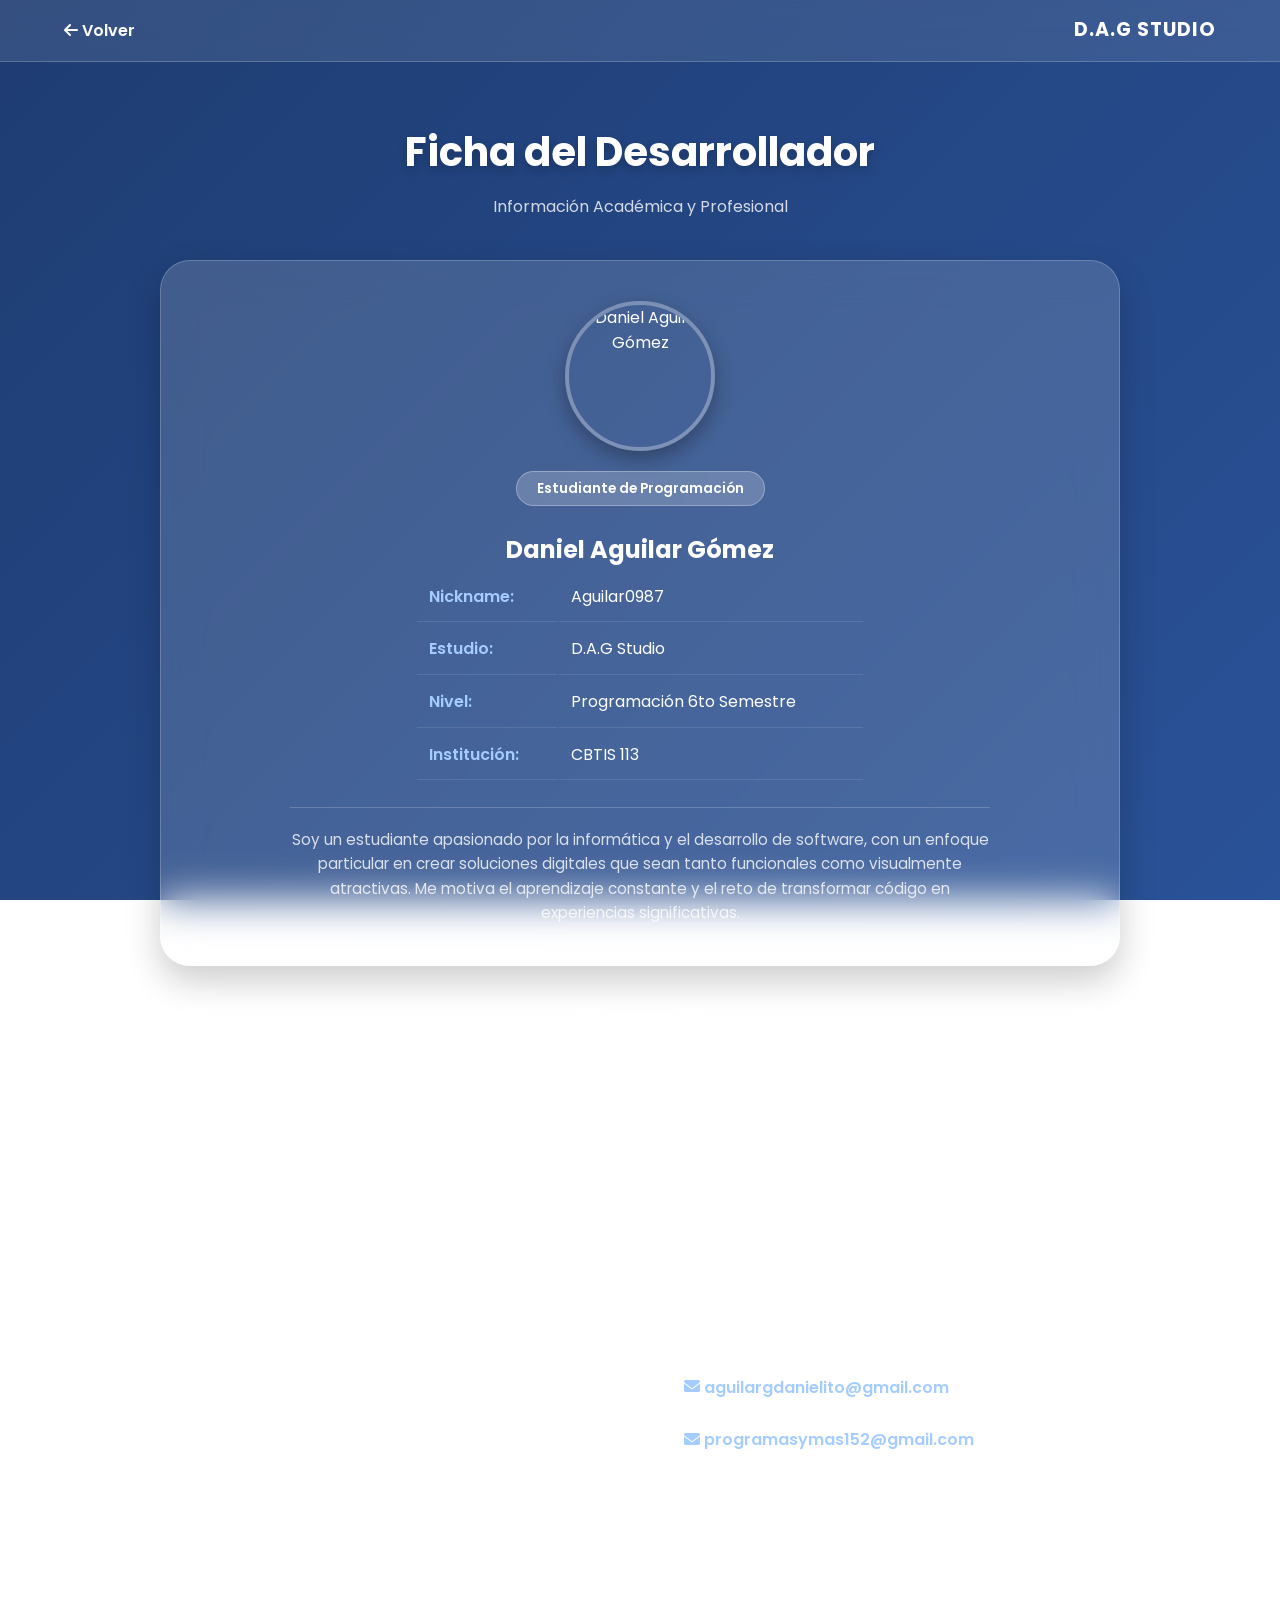
==== contacto.html @ 1f1895c9 "Create contacto.html" ====
<!DOCTYPE html>
<html lang="es">
<head>
    <meta charset="UTF-8">
    <meta name="viewport" content="width=device-width, initial-scale=1.0">
    <title>Contacto - DAG Studio</title>
    
    <link href="https://fonts.googleapis.com/css2?family=Poppins:wght@300;400;600&display=swap" rel="stylesheet">
    <link rel="stylesheet" href="https://cdnjs.cloudflare.com/ajax/libs/font-awesome/6.0.0/css/all.min.css">

    <style>
    * {
        margin: 0;
        padding: 0;
        box-sizing: border-box;
        font-family: 'Poppins', sans-serif;
    }

    body {
        /* Usamos el degradado base del clima */
        background: linear-gradient(135deg, #1e3c72, #2a5298);
        background-attachment: fixed;
        color: white;
        line-height: 1.6;
        min-height: 100vh;
    }

    /* NAVBAR ESTILO GLASS */
    .nav-header {
        position: fixed;
        top: 0;
        width: 100%;
        background: rgba(255, 255, 255, 0.1);
        padding: 15px 5%;
        display: flex;
        justify-content: space-between;
        align-items: center;
        z-index: 1000;
        backdrop-filter: blur(15px);
        border-bottom: 1px solid rgba(255, 255, 255, 0.2);
    }

    .nav-header a {
        text-decoration: none;
        color: white;
        font-weight: 600;
        transition: 0.3s;
    }

    .nav-header a:hover { opacity: 0.7; }

    .nav-logo { font-weight: bold; font-size: 1.2rem; letter-spacing: 1px; }
    
    header {
        text-align: center;
        padding: 120px 20px 40px;
    }

    header h1 {
        font-size: 2.5rem;
        margin-bottom: 10px;
        text-shadow: 0 4px 10px rgba(0,0,0,0.2);
    }

    .main-wrapper {
        max-width: 1000px;
        margin: 0 auto 60px;
        padding: 0 20px;
    }

    /* TARJETA PERFIL (ESTILO DASHBOARD) */
    .profile-card {
        background: rgba(255, 255, 255, 0.15);
        backdrop-filter: blur(20px);
        padding: 40px;
        border-radius: 30px;
        border: 1px solid rgba(255, 255, 255, 0.2);
        display: flex;
        flex-direction: column;
        align-items: center;
        text-align: center;
        margin-bottom: 40px;
        box-shadow: 0 15px 35px rgba(0,0,0,0.2);
    }

    .profile-img {
        width: 150px;
        height: 150px;
        border-radius: 50%;
        border: 4px solid rgba(255,255,255,0.3);
        object-fit: cover;
        margin-bottom: 20px;
        box-shadow: 0 8px 20px rgba(0,0,0,0.3);
    }

    .role-tag {
        background: rgba(255, 255, 255, 0.2);
        padding: 6px 20px;
        border-radius: 20px;
        font-size: 0.85rem;
        font-weight: 600;
        margin-bottom: 25px;
        border: 1px solid rgba(255,255,255,0.3);
    }

    /* TABLA DE DATOS */
    .data-sheet {
        width: 100%;
        max-width: 450px;
        margin-bottom: 25px;
    }

    .data-sheet td {
        padding: 12px;
        border-bottom: 1px solid rgba(255, 255, 255, 0.1);
    }

    .label { font-weight: 600; color: #a5ccff; width: 140px; text-align: left; }
    .value { color: white; text-align: left; }

    .bio-text {
        color: rgba(255, 255, 255, 0.8);
        border-top: 1px solid rgba(255, 255, 255, 0.2);
        padding-top: 20px;
        font-size: 0.95rem;
        max-width: 700px;
    }

    /* GRID DE INFORMACIÓN */
    .info-grid {
        display: grid;
        grid-template-columns: repeat(auto-fit, minmax(320px, 1fr));
        gap: 25px;
    }

    .info-box {
        background: rgba(255, 255, 255, 0.1);
        backdrop-filter: blur(20px);
        padding: 30px;
        border-radius: 25px;
        border: 1px solid rgba(255, 255, 255, 0.15);
        transition: transform 0.3s ease;
    }

    .info-box:hover {
        transform: translateY(-5px);
        background: rgba(255, 255, 255, 0.15);
    }

    h3 { margin-bottom: 20px; font-size: 1.3rem; color: #ffffff; border-bottom: 1px solid rgba(255,255,255,0.2); display: inline-block; padding-bottom: 5px; }

    /* REDES Y CORREOS */
    .social-links {
        display: flex;
        flex-direction: column;
        gap: 12px;
    }

    .social-item {
        display: flex;
        align-items: center;
        gap: 15px;
        padding: 12px 20px;
        background: rgba(255, 255, 255, 0.1);
        color: white;
        text-decoration: none;
        border-radius: 15px;
        font-weight: 400;
        transition: 0.3s;
        border: 1px solid rgba(255,255,255,0.1);
    }

    .social-item:hover {
        background: white;
        color: #1e3c72;
        transform: translateX(10px);
    }

    .social-item i { font-size: 1.2rem; }

    .email-item {
        display: block;
        color: #a5ccff;
        font-weight: 600;
        text-decoration: none;
        margin-bottom: 15px;
        transition: 0.3s;
    }
    
    .email-item:hover { color: white; text-decoration: underline; }

    .web-link {
        display: inline-block;
        margin-top: 10px;
        margin-bottom: 20px;
        color: white;
        text-decoration: none;
        font-weight: 600;
        padding: 10px 25px;
        border: 2px solid rgba(255,255,255,0.4);
        border-radius: 12px;
        transition: 0.3s;
        background: rgba(255,255,255,0.1);
    }

    .web-link:hover {
        background: white;
        color: #1e3c72;
    }

    footer {
        text-align: center;
        padding: 40px;
        color: rgba(255, 255, 255, 0.6);
        font-size: 0.85rem;
    }

    @media (max-width: 768px) {
        header h1 { font-size: 2rem; }
        .profile-card { padding: 30px 20px; }
    }
    </style>
</head>

<body>

<nav class="nav-header">
    <a href="index.html"><i class="fa-solid fa-arrow-left"></i> Volver</a>
    <div class="nav-logo">D.A.G STUDIO</div>
</nav>

<header>
    <h1>Ficha del Desarrollador</h1>
    <p style="opacity: 0.8;">Información Académica y Profesional</p>
</header>

<main class="main-wrapper">

    <section class="profile-card">
        <img src="imagenes/tu_foto.jpg" alt="Daniel Aguilar Gómez" class="profile-img">
        <span class="role-tag">Estudiante de Programación</span>
        <h2>Daniel Aguilar Gómez</h2>
        
        <table class="data-sheet">
            <tr><td class="label">Nickname:</td><td class="value">Aguilar0987</td></tr>
            <tr><td class="label">Estudio:</td><td class="value">D.A.G Studio</td></tr>
            <tr><td class="label">Nivel:</td><td class="value">Programación 6to Semestre</td></tr>
            <tr><td class="label">Institución:</td><td class="value">CBTIS 113</td></tr>
        </table>

        <div class="bio-text">
            <p>Soy un estudiante apasionado por la informática y el desarrollo de software, con un enfoque particular en crear soluciones digitales que sean tanto funcionales como visualmente atractivas. Me motiva el aprendizaje constante y el reto de transformar código en experiencias significativas.</p>
        </div>
    </section>

    <div class="info-grid">
        <div class="info-box">
            <h3>Portafolio Principal</h3>
            
            <p style="font-size: 0.9rem; margin-bottom: 10px;"><strong>D.A.G Studio:</strong> Mi Portafolio principal donde podrán ver más de mis proyectos.</p>
            <a href="https://dag-studio-portafolio.netlify.app/" class="web-link" target="_blank"><i class="fa-solid fa-briefcase"></i> Visitar D.A.G Studio</a>
                
            <p style="font-size: 0.9rem; margin-bottom: 10px; margin-top: 10px;"><strong>RaízMX:</strong> Mi portal principal dedicado a la cultura mexicana.</p>
            <a href="https://raizmx.netlify.app/" class="web-link" target="_blank"><i class="fa-solid fa-earth-americas"></i> Visitar RaízMX</a>
            
            <p style="margin-top: 25px; font-size: 0.9rem;"><strong>Gestor de Tareas:</strong> Aplicación de productividad personal con base de datos en tiempo real.</p>
            <a href="https://gomezsl.github.io/mi-gestor-tareas/" class="web-link" target="_blank"><i class="fa-solid fa-list-check"></i> Visitar Gestor de Tareas</a>
        </div>

        <div class="info-box">
            <h3>Mis Redes</h3>
            <div class="social-links">
                <a href="https://www.facebook.com/share/14aYAT7W52z/" class="social-item" target="_blank">
                    <i class="fa-brands fa-facebook"></i> Facebook
                </a>
                <a href="https://www.instagram.com/danielaguilar098?igsh=MWR2YzgzcThoZDl2eQ==" class="social-item" target="_blank">
                    <i class="fa-brands fa-instagram"></i> Instagram
                </a>
                <a href="https://github.com/Gomezsl" class="social-item" target="_blank">
                    <i class="fa-brands fa-github"></i> Github
                </a>
            </div>

            <h3 style="margin-top: 40px;">Correos</h3>
            <div class="social-links">
                <a href="mailto:aguilargdanielito@gmail.com" class="email-item"><i class="fa-solid fa-envelope"></i> aguilargdanielito@gmail.com</a>
                <a href="mailto:programasymas152@gmail.com" class="email-item"><i class="fa-solid fa-envelope"></i> programasymas152@gmail.com</a>
            </div>
        </div>
    </div>

</main>

<footer>
    <p>© 2026 D.A.G Creative Studio | Daniel Aguilar Gómez</p>
</footer>

</body>
</html>
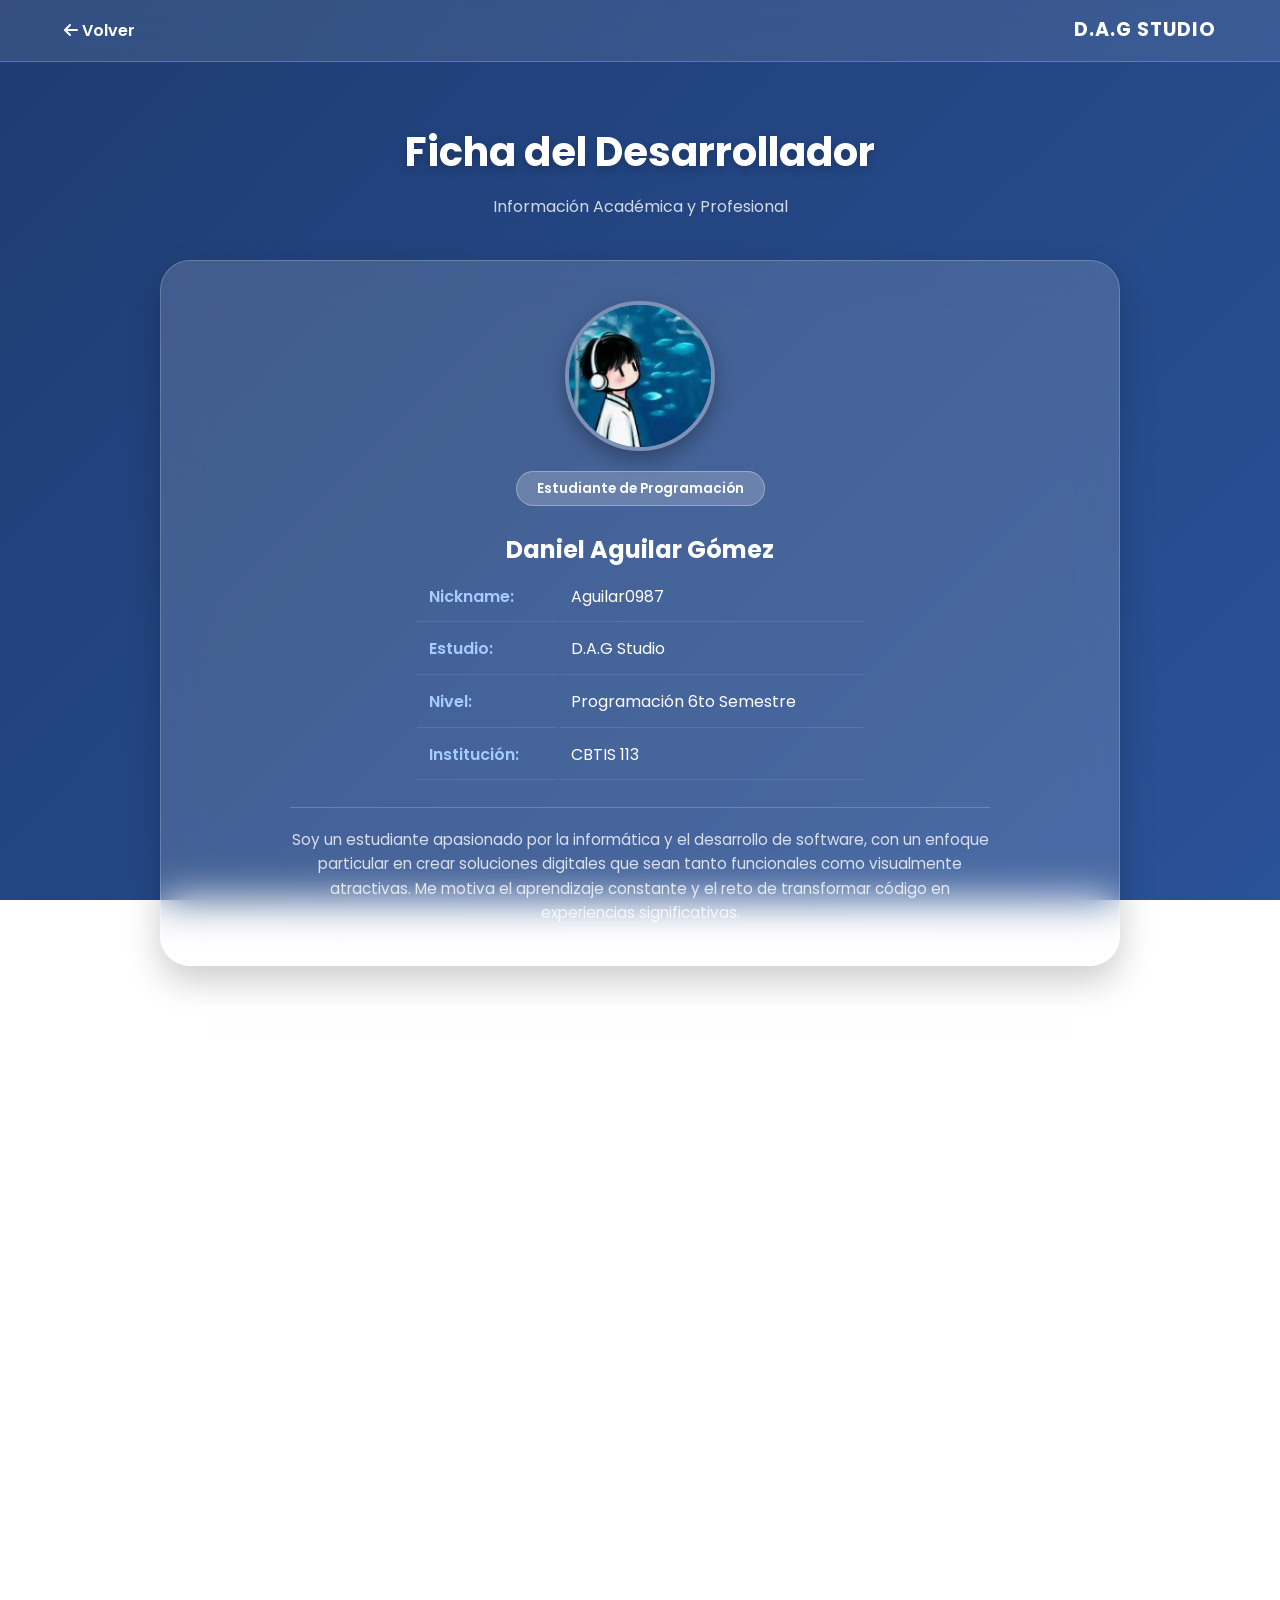
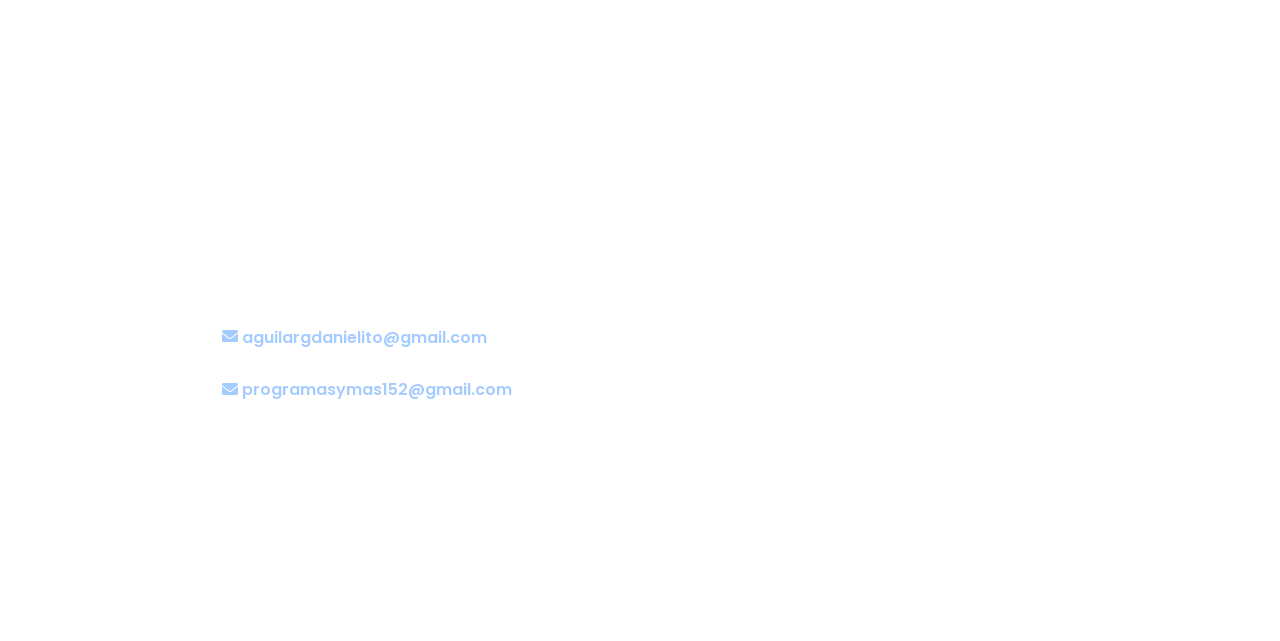
==== commit 645b45b6: "Update contacto.html" ====
--- a/contacto.html
+++ b/contacto.html
@@ -255,17 +255,20 @@
 
     <div class="info-grid">
         <div class="info-box">
-            <h3>Portafolio Principal</h3>
-            
-            <p style="font-size: 0.9rem; margin-bottom: 10px;"><strong>D.A.G Studio:</strong> Mi Portafolio principal donde podrán ver más de mis proyectos.</p>
-            <a href="https://dag-studio-portafolio.netlify.app/" class="web-link" target="_blank"><i class="fa-solid fa-briefcase"></i> Visitar D.A.G Studio</a>
-                
-            <p style="font-size: 0.9rem; margin-bottom: 10px; margin-top: 10px;"><strong>RaízMX:</strong> Mi portal principal dedicado a la cultura mexicana.</p>
-            <a href="https://raizmx.netlify.app/" class="web-link" target="_blank"><i class="fa-solid fa-earth-americas"></i> Visitar RaízMX</a>
-            
-            <p style="margin-top: 25px; font-size: 0.9rem;"><strong>Gestor de Tareas:</strong> Aplicación de productividad personal con base de datos en tiempo real.</p>
-            <a href="https://gomezsl.github.io/mi-gestor-tareas/" class="web-link" target="_blank"><i class="fa-solid fa-list-check"></i> Visitar Gestor de Tareas</a>
-        </div>
+            <div>
+            <h3>Portarfolio principal y accesos rapido</h3>
+            <p><strong>D.A.G Studio:</strong> Mi Portafolio principal donde podran ver más de mis proyectos.</p>
+            <a href="https://dag-studio-portafolio.netlify.app/" class="web-link" target="_blank">Visitar D.A.G Studio</a>
+            </div>
+
+            <div class="info-box">
+            <h3>Sobre el Proyecto</h3>
+            <p><strong>SkyCast</strong> es una aplicación web intuitiva diseñada para la gestión eficiente de tareas diarias. Este proyecto combina una interfaz limpia con funcionalidades avanzadas para ayudar a los usuarios a organizar su flujo de trabajo de manera efectiva.</p>
+            <p>este proyecto ayuda a gestionar tus actividades desde cualquier lugar</p>
+            <p><strong>Meta:</strong> Consolidar una aplicación web que ayude a gestionar de manera sensilla las actividades.</p>
+            <p>podrás encontrar mas información en mi repositorio de este proyecto:</p>
+            <a href="https://github.com/Gomezsl/mi-gestor-tareas" class="web-link" target="_blank">Ir a Github</a>
+            </div>
 
         <div class="info-box">
             <h3>Mis Redes</h3>
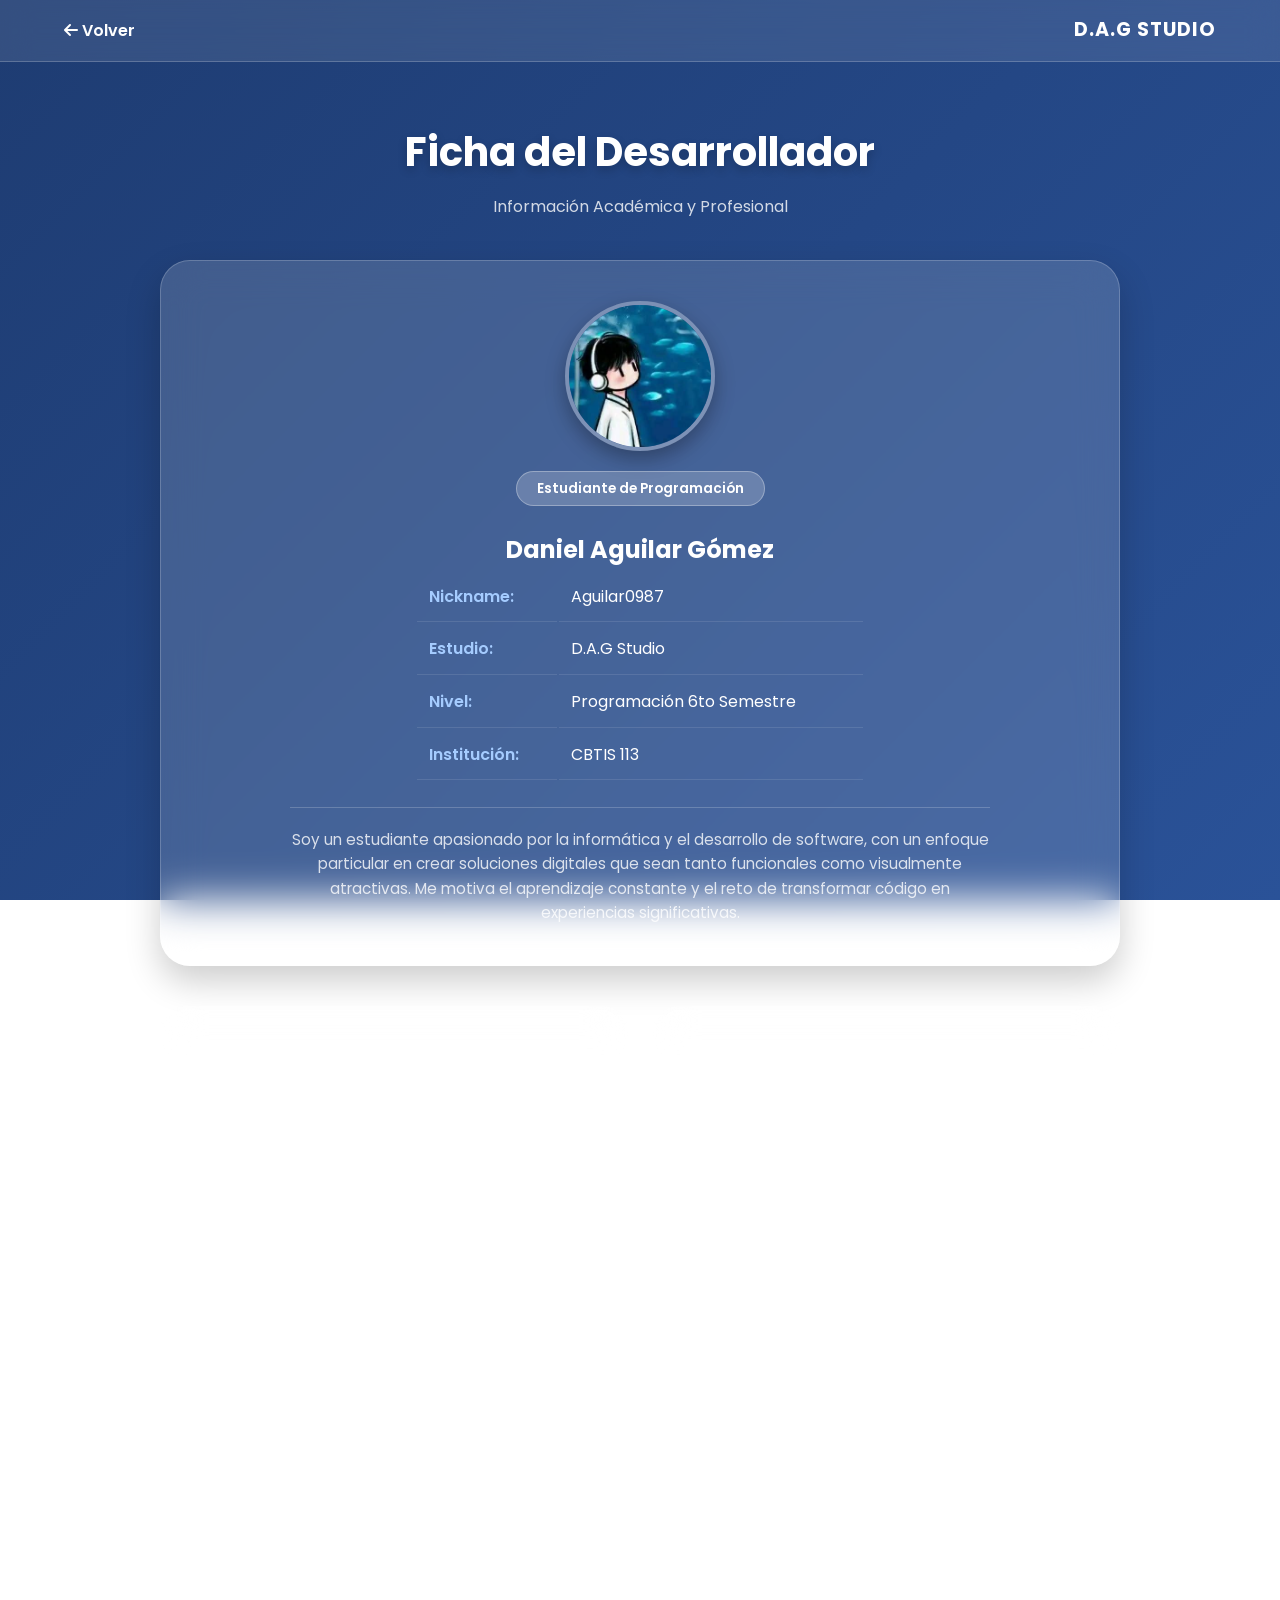
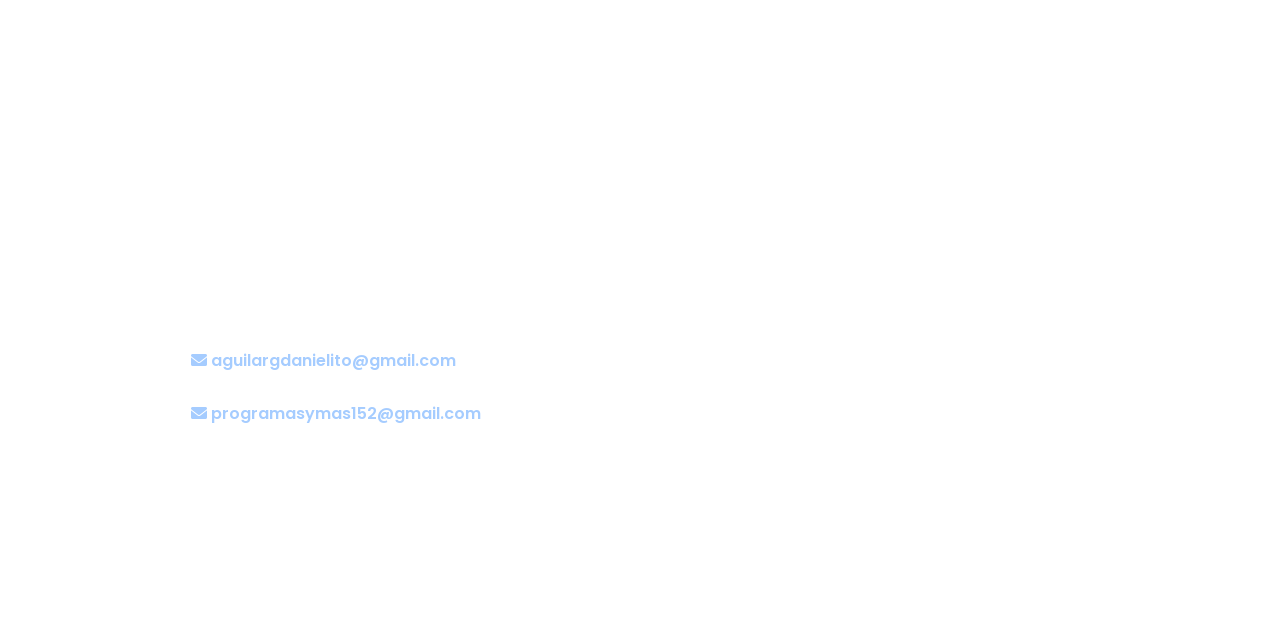
==== commit e8fcadd7: "Update contacto.html" ====
--- a/contacto.html
+++ b/contacto.html
@@ -17,7 +17,6 @@
     }
 
     body {
-        /* Usamos el degradado base del clima */
         background: linear-gradient(135deg, #1e3c72, #2a5298);
         background-attachment: fixed;
         color: white;
@@ -25,7 +24,6 @@
         min-height: 100vh;
     }
 
-    /* NAVBAR ESTILO GLASS */
     .nav-header {
         position: fixed;
         top: 0;
@@ -68,7 +66,6 @@
         padding: 0 20px;
     }
 
-    /* TARJETA PERFIL (ESTILO DASHBOARD) */
     .profile-card {
         background: rgba(255, 255, 255, 0.15);
         backdrop-filter: blur(20px);
@@ -103,7 +100,6 @@
         border: 1px solid rgba(255,255,255,0.3);
     }
 
-    /* TABLA DE DATOS */
     .data-sheet {
         width: 100%;
         max-width: 450px;
@@ -126,7 +122,6 @@
         max-width: 700px;
     }
 
-    /* GRID DE INFORMACIÓN */
     .info-grid {
         display: grid;
         grid-template-columns: repeat(auto-fit, minmax(320px, 1fr));
@@ -149,7 +144,6 @@
 
     h3 { margin-bottom: 20px; font-size: 1.3rem; color: #ffffff; border-bottom: 1px solid rgba(255,255,255,0.2); display: inline-block; padding-bottom: 5px; }
 
-    /* REDES Y CORREOS */
     .social-links {
         display: flex;
         flex-direction: column;
@@ -256,22 +250,23 @@
     <div class="info-grid">
         <div class="info-box">
             <div>
-            <h3>Portarfolio principal y accesos rapido</h3>
-            <p><strong>D.A.G Studio:</strong> Mi Portafolio principal donde podran ver más de mis proyectos.</p>
-            <a href="https://dag-studio-portafolio.netlify.app/" class="web-link" target="_blank">Visitar D.A.G Studio</a>
-            </div>
-
-            <div class="info-box">
+                <h3>Portafolio Principal y Accesos Rápidos</h3>
+                <p style="font-size: 0.9rem; margin-bottom: 10px;"><strong>D.A.G Studio:</strong> Mi Portafolio principal donde podrán ver más de mis proyectos.</p>
+                <a href="https://dag-studio-portafolio.netlify.app/" class="web-link" target="_blank"><i class="fa-solid fa-briefcase"></i> Visitar D.A.G Studio</a>
+            </div>    
+        </div>
+
+        <div class="info-box">
             <h3>Sobre el Proyecto</h3>
-            <p><strong>SkyCast</strong> es una aplicación web intuitiva diseñada para la gestión eficiente de tareas diarias. Este proyecto combina una interfaz limpia con funcionalidades avanzadas para ayudar a los usuarios a organizar su flujo de trabajo de manera efectiva.</p>
-            <p>este proyecto ayuda a gestionar tus actividades desde cualquier lugar</p>
-            <p><strong>Meta:</strong> Consolidar una aplicación web que ayude a gestionar de manera sensilla las actividades.</p>
-            <p>podrás encontrar mas información en mi repositorio de este proyecto:</p>
-            <a href="https://github.com/Gomezsl/mi-gestor-tareas" class="web-link" target="_blank">Ir a Github</a>
-            </div>
+            <p><strong>SkyCast</strong> es una aplicación web intuitiva diseñada para la consulta dinámica del clima en tiempo real. Este proyecto combina una interfaz limpia con funcionalidades avanzadas como geolocalización y pronósticos extendidos para ayudar a los usuarios a planificar su día.</p>
+            <p>Este proyecto te permite conocer el estado del tiempo desde cualquier lugar con datos precisos y visuales dinámicos.</p>
+            <p style="margin-top: 10px;"><strong>Meta:</strong> Consolidar una herramienta meteorológica robusta y sencilla de usar.</p>
+            <p style="margin-top: 15px;">Podrás encontrar más información en mi repositorio:</p>
+            <a href="https://github.com/Gomezsl" class="web-link" target="_blank"><i class="fa-brands fa-github"></i> Ir a Github</a>
+        </div>
 
         <div class="info-box">
-            <h3>Mis Redes</h3>
+            <h3>Mis Redes y Contacto</h3>
             <div class="social-links">
                 <a href="https://www.facebook.com/share/14aYAT7W52z/" class="social-item" target="_blank">
                     <i class="fa-brands fa-facebook"></i> Facebook
@@ -284,7 +279,7 @@
                 </a>
             </div>
 
-            <h3 style="margin-top: 40px;">Correos</h3>
+            <h3 style="margin-top: 30px;">Correos</h3>
             <div class="social-links">
                 <a href="mailto:aguilargdanielito@gmail.com" class="email-item"><i class="fa-solid fa-envelope"></i> aguilargdanielito@gmail.com</a>
                 <a href="mailto:programasymas152@gmail.com" class="email-item"><i class="fa-solid fa-envelope"></i> programasymas152@gmail.com</a>
@@ -300,3 +295,4 @@
 
 </body>
 </html>
+
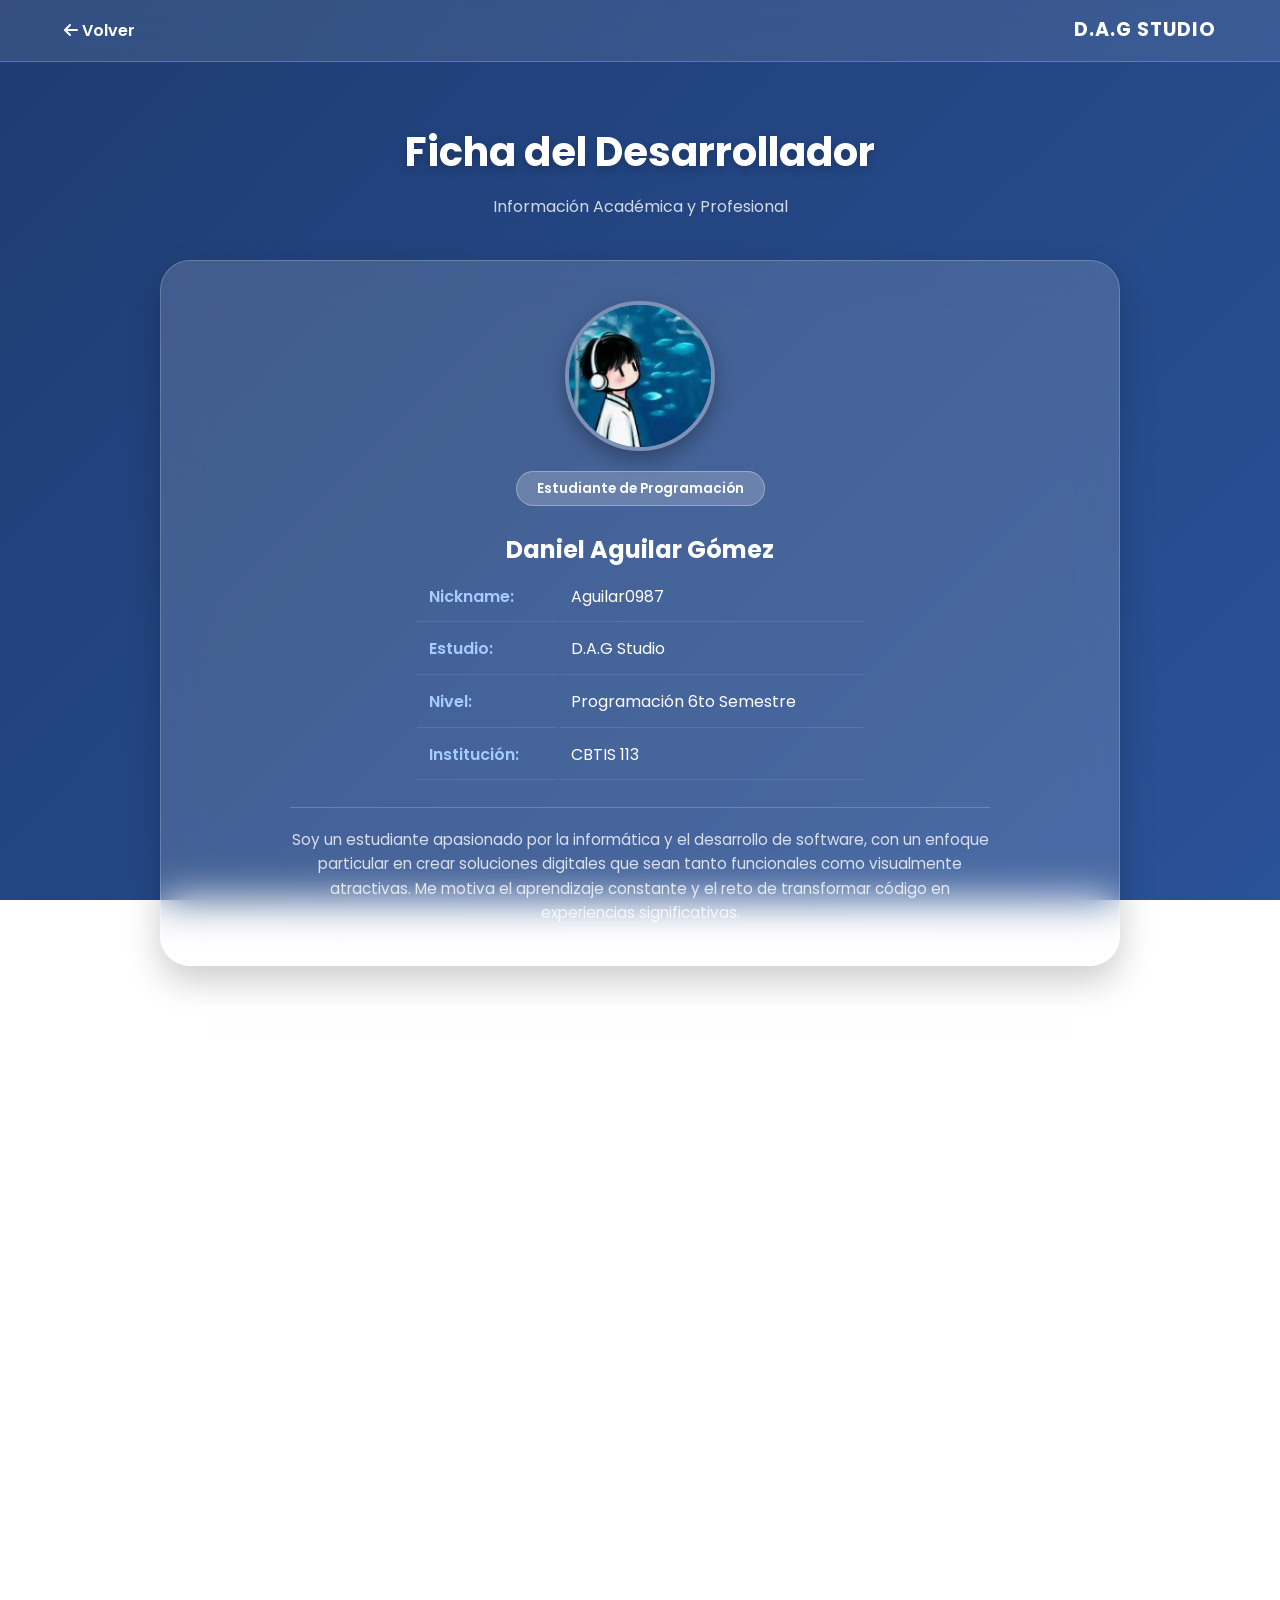
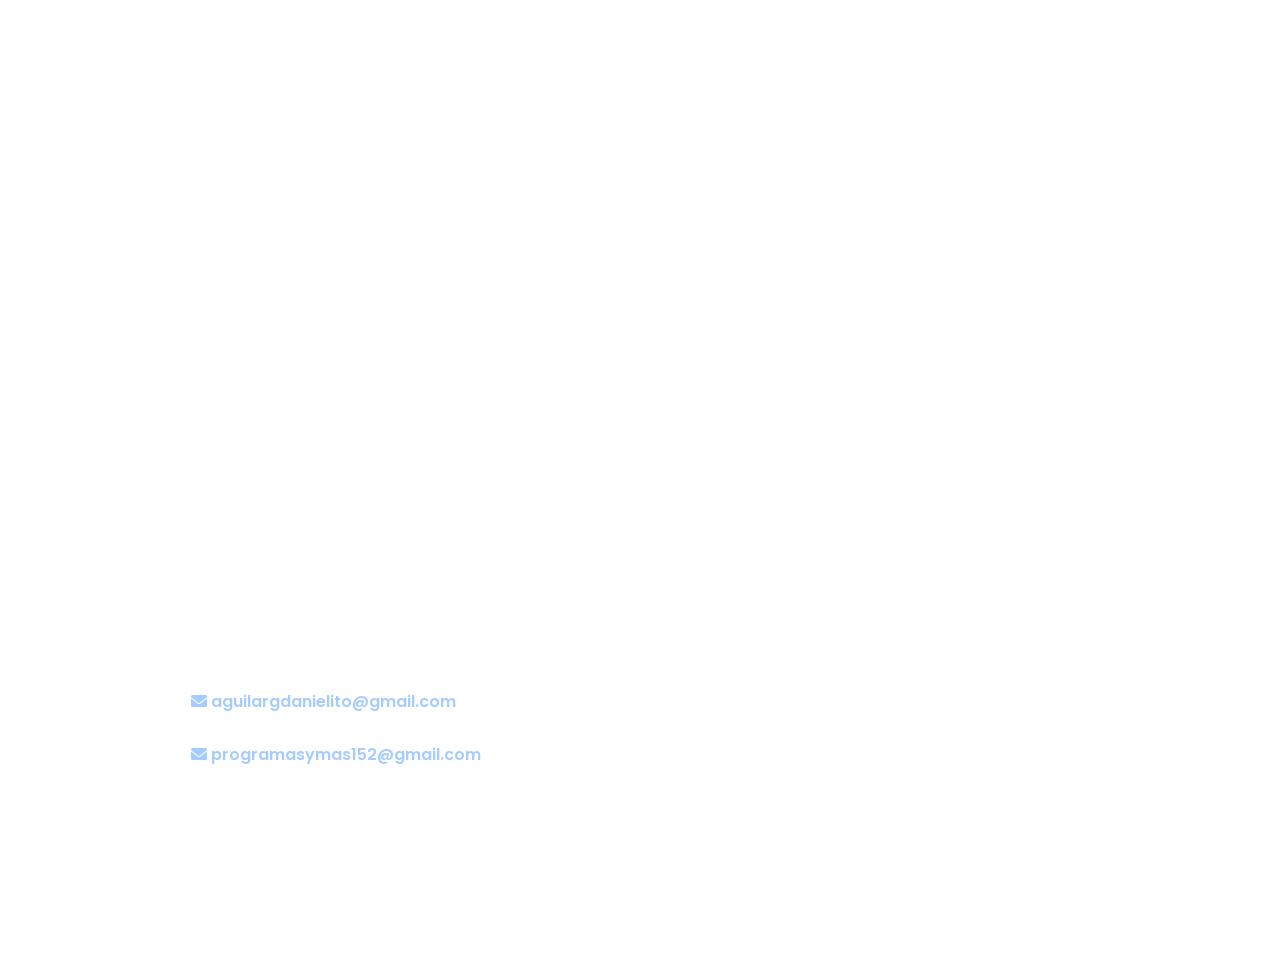
==== commit 25c18292: "Update contacto.html" ====
--- a/contacto.html
+++ b/contacto.html
@@ -251,9 +251,31 @@
         <div class="info-box">
             <div>
                 <h3>Portafolio Principal y Accesos Rápidos</h3>
-                <p style="font-size: 0.9rem; margin-bottom: 10px;"><strong>D.A.G Studio:</strong> Mi Portafolio principal donde podrán ver más de mis proyectos.</p>
-                <a href="https://dag-studio-portafolio.netlify.app/" class="web-link" target="_blank"><i class="fa-solid fa-briefcase"></i> Visitar D.A.G Studio</a>
+                
+                <p style="font-size: 0.9rem; margin-bottom: 10px;">
+                    <strong>D.A.G Studio:</strong> Es mi centro de operaciones digital. Aquí se consolidan mis mejores trabajos en desarrollo web y diseño UI/UX. Es un espacio diseñado para mostrar la evolución de mis habilidades técnicas y mi capacidad para resolver problemas complejos mediante el código.
+                </p>
+                <a href="https://dag-studio-portafolio.netlify.app/" class="web-link" target="_blank">
+                    <i class="fa-solid fa-briefcase"></i> Explorar Portafolio
+                </a>
+                
+                <hr style="border: 0; border-top: 1px solid rgba(255,255,255,0.1); margin: 20px 0;">
+
+                <p style="font-size: 0.9rem; margin-bottom: 10px;">
+                    <strong>RaízMX:</strong> Un proyecto de identidad y cultura. Este portal está dedicado a preservar y difundir las tradiciones, gastronomía e historia de México a través de una experiencia web inmersiva y educativa.
+                </p>
+                <a href="https://raizmx.netlify.app/" class="web-link" target="_blank">
+                    <i class="fa-solid fa-earth-americas"></i> Visitar RaízMX
+                </a>
+
+                <hr style="border: 0; border-top: 1px solid rgba(255,255,255,0.1); margin: 20px 0;">
+
+                <p style="font-size: 0.85rem; opacity: 0.8; font-style: italic;">
+                    "En cada línea de código busco el equilibrio entre el rendimiento técnico y la estética visual."
+                </p>
             </div>    
+        </div>
+    
         </div>
 
         <div class="info-box">
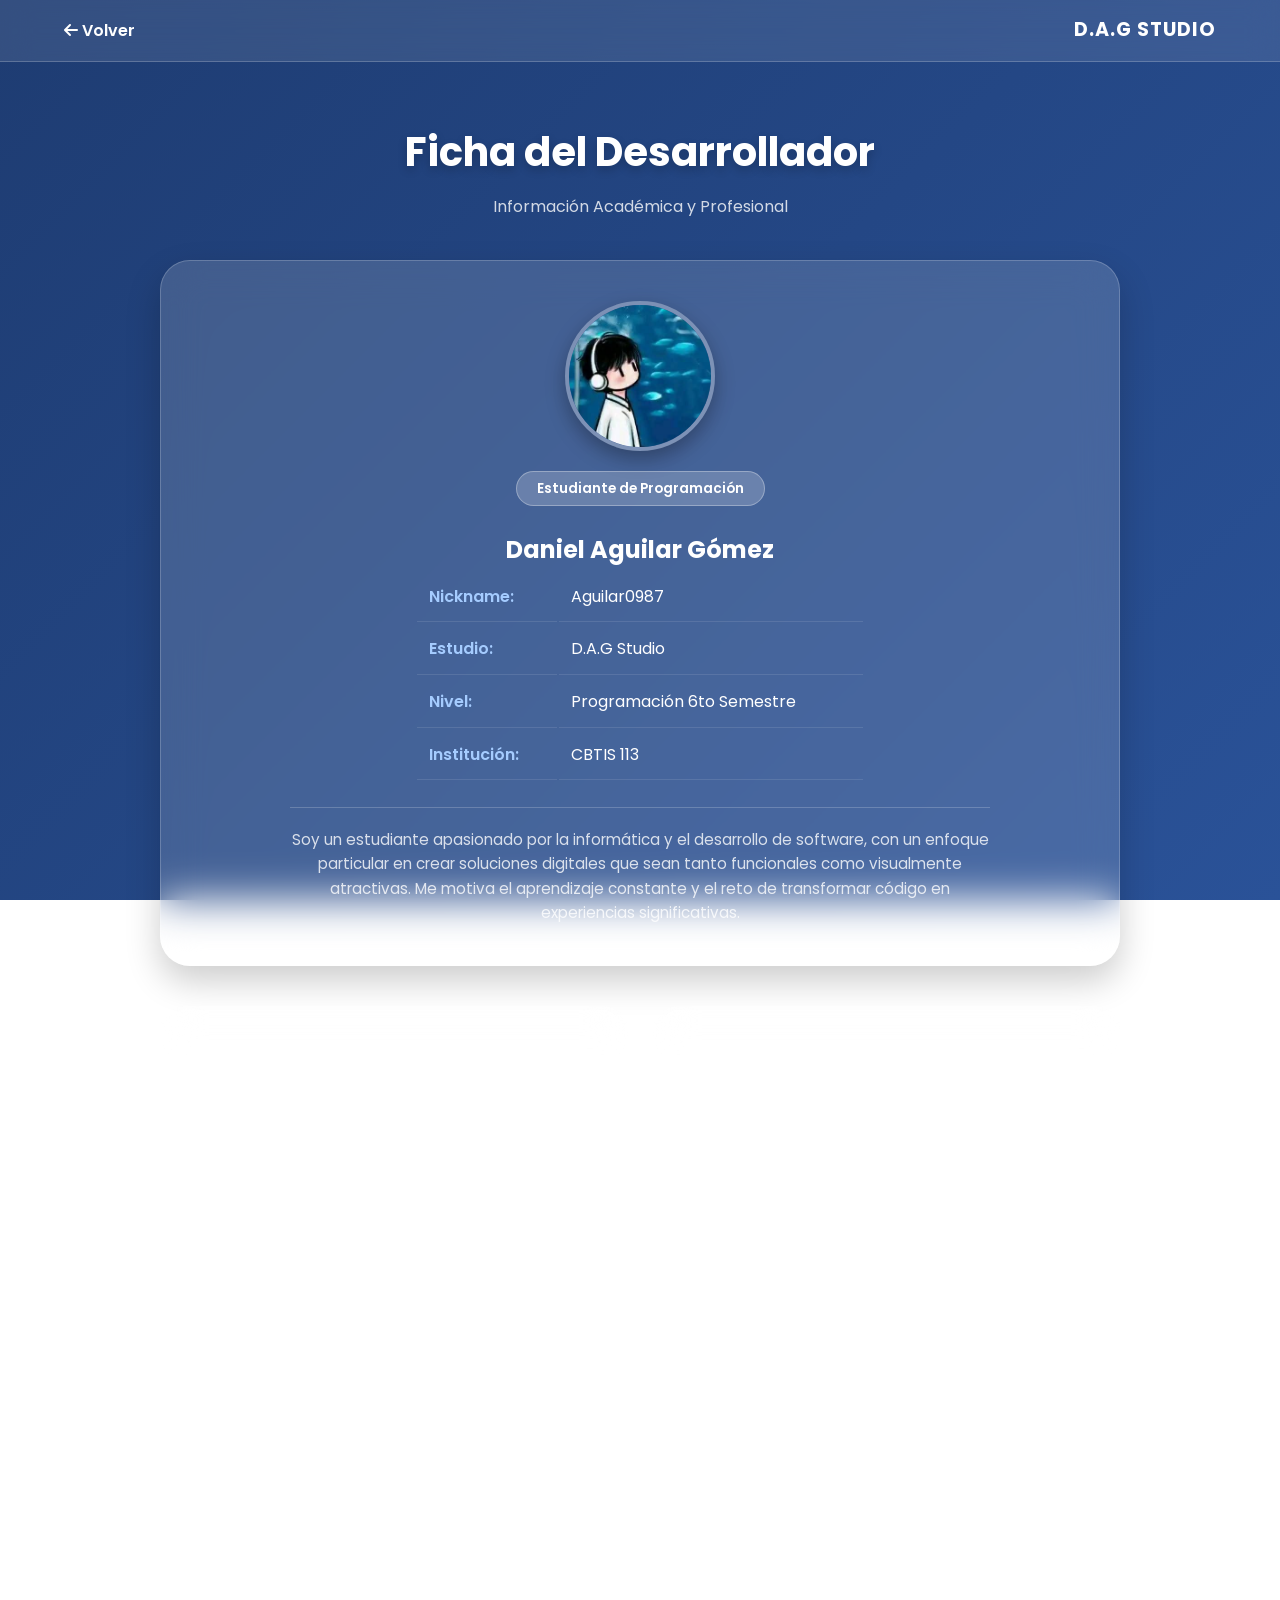
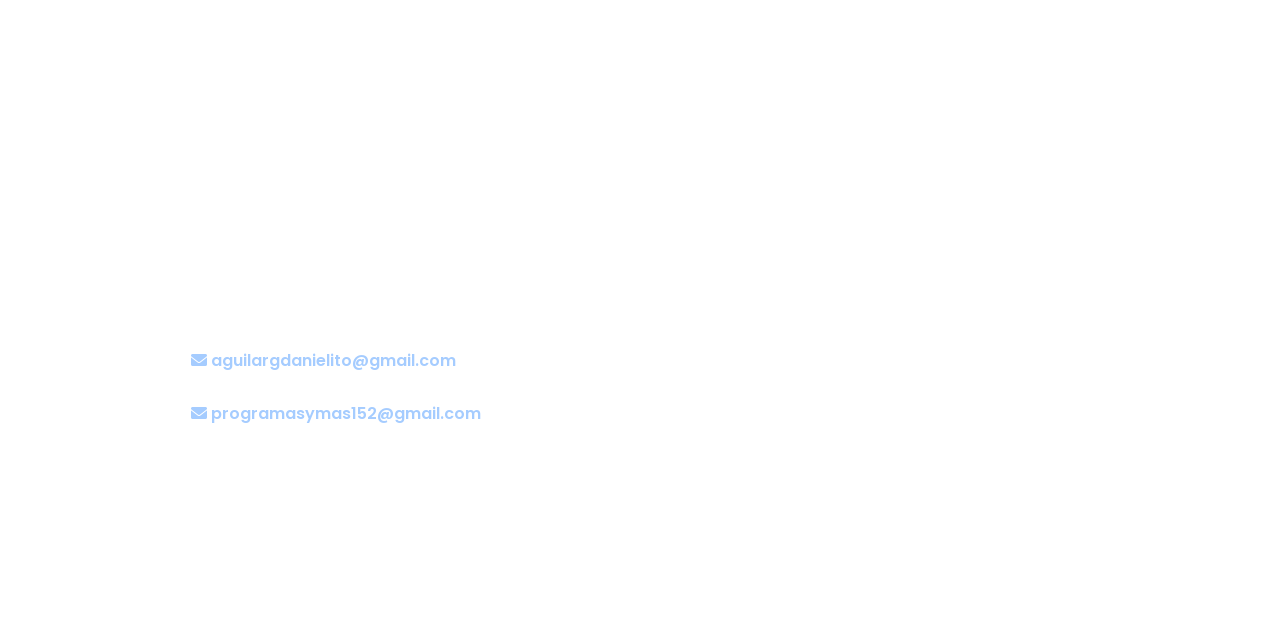
==== commit e52075f5: "Update contacto.html" ====
--- a/contacto.html
+++ b/contacto.html
@@ -261,21 +261,10 @@
                 
                 <hr style="border: 0; border-top: 1px solid rgba(255,255,255,0.1); margin: 20px 0;">
 
-                <p style="font-size: 0.9rem; margin-bottom: 10px;">
-                    <strong>RaízMX:</strong> Un proyecto de identidad y cultura. Este portal está dedicado a preservar y difundir las tradiciones, gastronomía e historia de México a través de una experiencia web inmersiva y educativa.
-                </p>
-                <a href="https://raizmx.netlify.app/" class="web-link" target="_blank">
-                    <i class="fa-solid fa-earth-americas"></i> Visitar RaízMX
-                </a>
-
-                <hr style="border: 0; border-top: 1px solid rgba(255,255,255,0.1); margin: 20px 0;">
-
                 <p style="font-size: 0.85rem; opacity: 0.8; font-style: italic;">
                     "En cada línea de código busco el equilibrio entre el rendimiento técnico y la estética visual."
                 </p>
             </div>    
-        </div>
-    
         </div>
 
         <div class="info-box">
@@ -317,4 +306,3 @@
 
 </body>
 </html>
-
